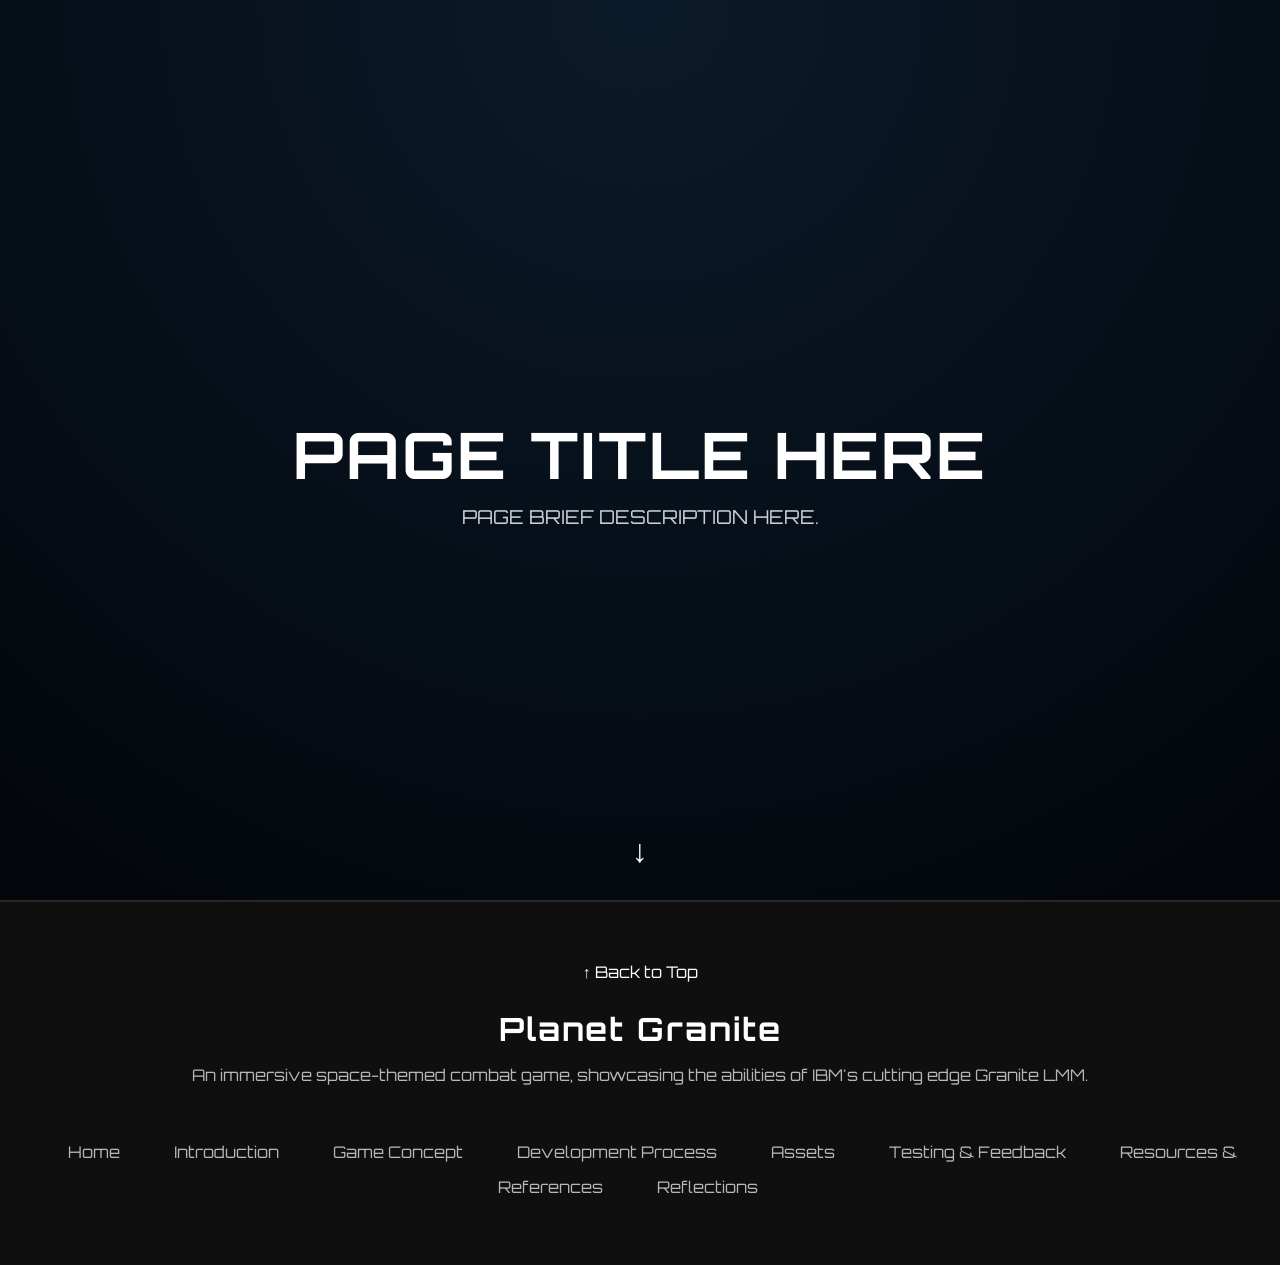
==== assets.html @ b50401d3 "Adds existing files" ====
<!DOCTYPE html>
<html lang="en">
<head>
  <meta charset="UTF-8">
  <title>Planet Granite - Assets</title>
  <link rel="stylesheet" href="styles.css">
  <link rel="stylesheet" href="root-styles.css">
  <link href="https://fonts.googleapis.com/css2?family=Orbitron:wght@400;700&display=swap" rel="stylesheet">
</head>
<body>

<header class="hero" id="toTop">
    <div class="hero-content">
        <h1>PAGE TITLE HERE</h1>
        <p>
        PAGE BRIEF DESCRIPTION HERE.
        </p>
    </div>
    <div class="scroll-indicator">↓</div>
</header>


<footer class="footer">
  <div class="footer-content">

    <a class="toTop" href="#toTop">↑ Back to Top</a>
    
    <h2>Planet Granite</h2>
    
    <p class="footer-desc">
      An immersive space-themed combat game, showcasing the abilities of IBM's cutting edge Granite LMM.
    </p>

    <div class="footer-links">
      <a href="index.html">Home</a>
      <a href="introduction.html">Introduction</a>
      <a href="game-concept.html">Game Concept</a>
      <a href="development.html">Development Process</a>
      <a href="Assets.html">Assets</a>
      <a href="testing-feedback.html">Testing & Feedback</a>
      <a href="resources-references.html">Resources & References</a>
      <a href="reflections.html">Reflections</a>
    </div>
  </div>
</footer>

<script src="script.js"></script>
</body>
</html>
---- styles.css ----
#starfield {
  position: fixed;
  inset: 0;
  z-index: 0;
  background: radial-gradient(ellipse at bottom, #02030a, #000);
  pointer-events: none;
}

.hero,
.timeline,
.footer,
#tooltip {
  position: relative;
  z-index: 1;
}

.timeline {
  display: flex;
  justify-content: center;
  margin-top: 80px;
}

svg {
  max-width: 750px;
  width: 100%;
  height: auto;
  display: block;
}

.spacer {
  height: 100px;
}

#rocket {
  pointer-events: none;
  will-change: transform;
}

.planet {
  opacity: 1;
  cursor: pointer;
}

.planet circle {
  transition: transform 0.25s ease, filter 0.25s ease;
  transform-box: fill-box;
  transform-origin: center;
}

.planet:hover circle {
  transform: scale(1.08);
  filter: drop-shadow(0 0 8px rgba(255,255,255,0.5));
}

#tooltip {
  position: fixed;
  padding: 10px 16px;
  border-radius: 16px;
  background: rgba(0,0,0,0.6);
  color: white;
  font-family: Orbitron;
  font-size: 14px;
  opacity: 0;
  pointer-events: none;
  z-index: 9999;
}
---- root-styles.css ----
body {
  margin: 0;
  background: radial-gradient(circle at top, #0b1a2a, #000);
  font-family: 'Orbitron', sans-serif;
  scroll-behavior: smooth;
}

.hero {
  height: 100vh;
  display: flex;
  align-items: center;
  justify-content: center;
  text-align: center;
  color: white;
}

.hero-content h1 {
  font-size: 4rem;
  letter-spacing: 2px;
  margin-bottom: 10px;
}

.hero-content p {
  font-size: 1.2rem;
  opacity: 0.8;
  max-width: 500px;
  margin: auto;
}

.scroll-indicator {
  position: absolute;
  bottom: 30px;
  font-size: 2rem;
  animation: bounce 1.5s infinite;
}

@keyframes bounce {
  0%, 100% { transform: translateY(0); }
  50% { transform: translateY(10px); }
}

.footer {
  background: #0f0f0f;
  color: white;
  padding: 60px 20px;
  text-align: center;
  border-top: 2px solid rgba(255,255,255,0.1);
}

.footer-content {
  margin: auto;
}

.footer h2 {
  font-size: 2rem;
  margin-bottom: 10px;
  letter-spacing: 2px;
}

.footer-desc {
  opacity: 0.7;
  margin-bottom: 50px;
}

.footer-links a {
  color: white;
  margin: 0px 25px;
  line-height: 35px;
  text-decoration: none;
  opacity: 0.7;
  transition: 0.3s;
}

.footer-links a:hover {
  opacity: 1;
  text-shadow: 0 0 8px white;
}

.toTop {
    margin: 25px;
    color: white;
    text-decoration: none;
}
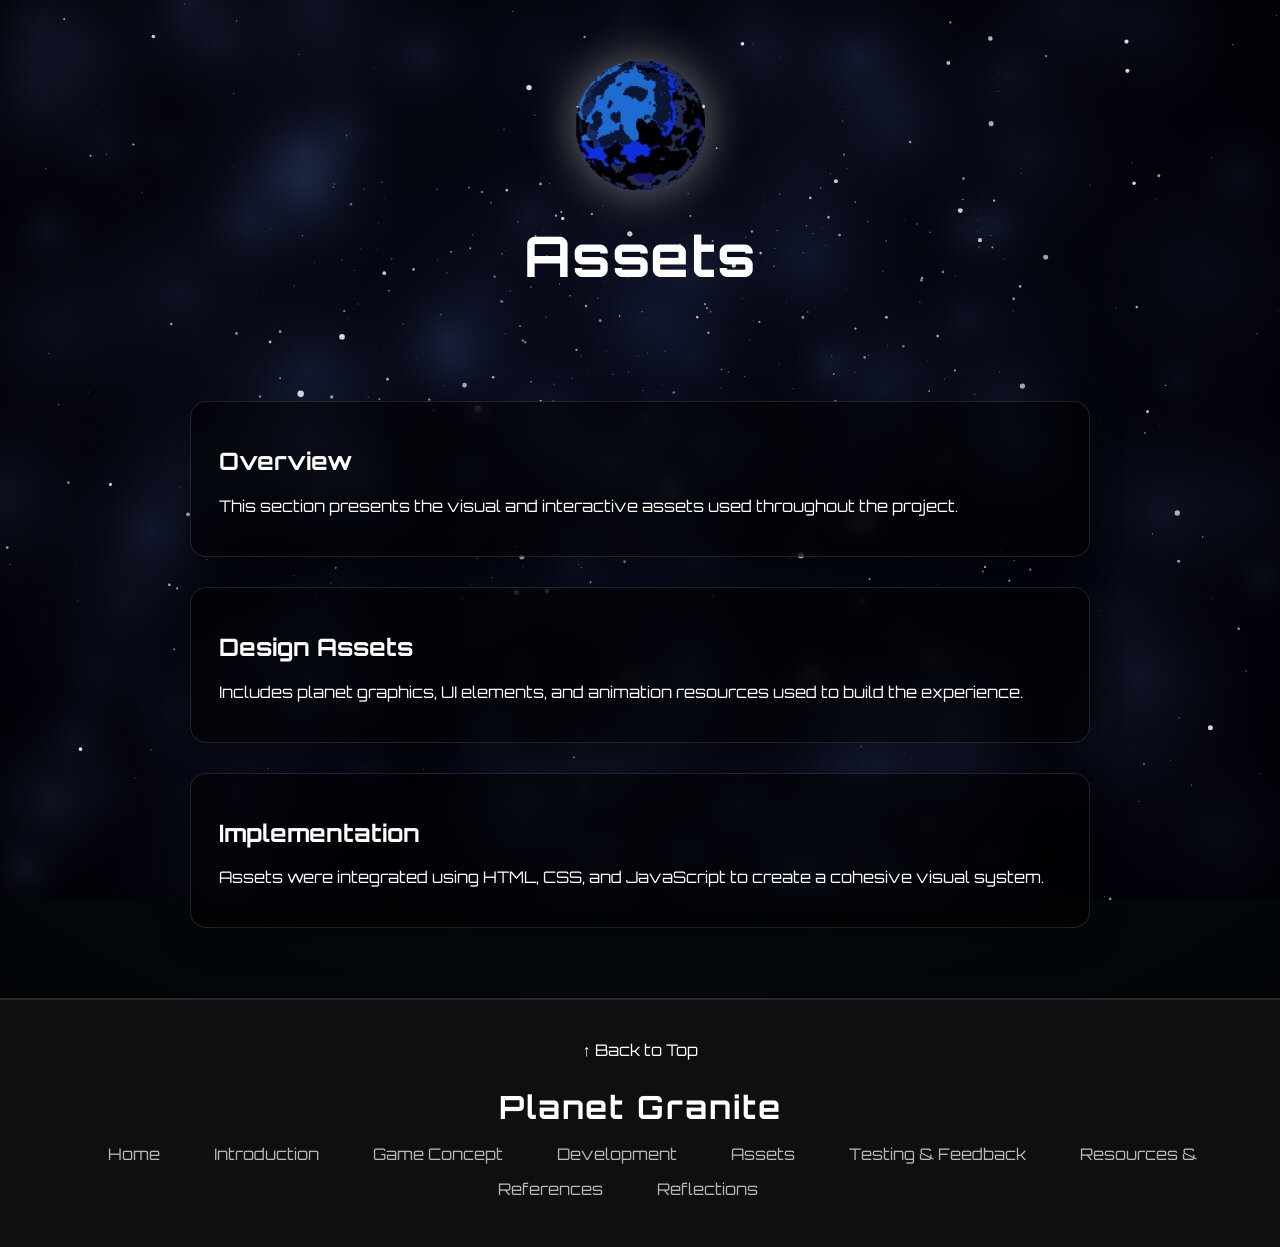
==== commit 197fe876: "update" ====
--- a/assets.html
+++ b/assets.html
@@ -1,49 +1,77 @@
 <!DOCTYPE html>
 <html lang="en">
+
 <head>
   <meta charset="UTF-8">
+  <meta name="viewport" content="width=device-width, initial-scale=1.0">
   <title>Planet Granite - Assets</title>
+
   <link rel="stylesheet" href="styles.css">
   <link rel="stylesheet" href="root-styles.css">
+
   <link href="https://fonts.googleapis.com/css2?family=Orbitron:wght@400;700&display=swap" rel="stylesheet">
 </head>
-<body>
 
-<header class="hero" id="toTop">
-    <div class="hero-content">
-        <h1>PAGE TITLE HERE</h1>
-        <p>
-        PAGE BRIEF DESCRIPTION HERE.
-        </p>
-    </div>
-    <div class="scroll-indicator">↓</div>
+<body class="page-content-layout">
+
+<!-- STARFIELD -->
+<canvas id="starfield"></canvas>
+
+<!-- HEADER (MATCHES INTRO PAGE) -->
+<header class="page-header" id="toTop">
+  <img class="page-planet" src="assets/blue-planet.gif" alt="">
+  <h1>Assets</h1>
 </header>
 
+<!-- MAIN CONTENT -->
+<main class="page-content">
 
+  <section class="text-block">
+    <h2>Overview</h2>
+    <p>
+      This section presents the visual and interactive assets used throughout the project.
+    </p>
+  </section>
+
+  <section class="text-block">
+    <h2>Design Assets</h2>
+    <p>
+      Includes planet graphics, UI elements, and animation resources used to build the experience.
+    </p>
+  </section>
+
+  <section class="text-block">
+    <h2>Implementation</h2>
+    <p>
+      Assets were integrated using HTML, CSS, and JavaScript to create a cohesive visual system.
+    </p>
+  </section>
+
+</main>
+
+<!-- FOOTER -->
 <footer class="footer">
   <div class="footer-content">
 
     <a class="toTop" href="#toTop">↑ Back to Top</a>
-    
+
     <h2>Planet Granite</h2>
-    
-    <p class="footer-desc">
-      An immersive space-themed combat game, showcasing the abilities of IBM's cutting edge Granite LMM.
-    </p>
 
     <div class="footer-links">
       <a href="index.html">Home</a>
       <a href="introduction.html">Introduction</a>
       <a href="game-concept.html">Game Concept</a>
-      <a href="development.html">Development Process</a>
+      <a href="development.html">Development</a>
       <a href="Assets.html">Assets</a>
       <a href="testing-feedback.html">Testing & Feedback</a>
       <a href="resources-references.html">Resources & References</a>
       <a href="reflections.html">Reflections</a>
     </div>
+
   </div>
 </footer>
 
-<script src="script.js"></script>
+<script src="starfield-static.js"></script>
+
 </body>
 </html>
--- a/styles.css
+++ b/styles.css
@@ -1,66 +1,229 @@
-#starfield {
-  position: fixed;
-  inset: 0;
-  z-index: 0;
-  background: radial-gradient(ellipse at bottom, #02030a, #000);
-  pointer-events: none;
-}
+body{
+  margin:0;
+  overflow-x:hidden;
+  font-family:Orbitron, sans-serif;
+  color:white;
+  background:transparent;
+}
+
+/* =========================
+   STARFIELD CANVAS (REAL BACKGROUND)
+========================= */
+
+#starfield{
+  position:fixed;
+  inset:0;
+  width:100vw;
+  height:100vh;
+
+  z-index:-1;
+  pointer-events:none;
+
+  /* IMPORTANT:
+     keep this subtle only — JS provides the galaxy feel */
+  background: radial-gradient(
+    ellipse at center,
+    #081b3a 0%,
+    #050816 40%,
+    #02030a 70%,
+    #000000 100%
+  );
+}
+
+/* =========================
+   GLOBAL LAYER STACK
+========================= */
 
 .hero,
 .timeline,
 .footer,
-#tooltip {
-  position: relative;
-  z-index: 1;
-}
-
-.timeline {
-  display: flex;
-  justify-content: center;
-  margin-top: 80px;
-}
-
-svg {
-  max-width: 750px;
-  width: 100%;
-  height: auto;
-  display: block;
-}
-
-.spacer {
-  height: 100px;
-}
-
-#rocket {
-  pointer-events: none;
-  will-change: transform;
-}
-
-.planet {
-  opacity: 1;
-  cursor: pointer;
-}
-
-.planet circle {
-  transition: transform 0.25s ease, filter 0.25s ease;
-  transform-box: fill-box;
-  transform-origin: center;
-}
-
-.planet:hover circle {
-  transform: scale(1.08);
-  filter: drop-shadow(0 0 8px rgba(255,255,255,0.5));
-}
-
-#tooltip {
-  position: fixed;
-  padding: 10px 16px;
-  border-radius: 16px;
-  background: rgba(0,0,0,0.6);
-  color: white;
-  font-family: Orbitron;
-  font-size: 14px;
-  opacity: 0;
-  pointer-events: none;
-  z-index: 9999;
+#tooltip{
+  position:relative;
+  z-index:1;
+}
+
+/* =========================
+   LANDING PAGE ONLY
+========================= */
+
+body:not(.page-content-layout) .hero{
+  position:absolute;
+  top:8vh;
+  left:6vw;
+  text-align:left;
+}
+
+.timeline{
+  display:flex;
+  justify-content:center;
+  margin-top:40px;
+  padding:0 20px;
+}
+
+svg{
+  max-width:750px;
+  width:100%;
+  height:auto;
+  display:block;
+  transform: translate(110px, -60px);
+}
+
+/* =========================
+   PLANETS (LANDING PAGE)
+========================= */
+
+.planet{
+  cursor:pointer;
+  transition:0.25s ease;
+  transform-box:fill-box;
+  transform-origin:center;
+}
+
+.planet:hover{
+  transform:scale(1.08);
+  filter:
+    drop-shadow(0 0 6px rgba(255,255,255,0.6))
+    drop-shadow(0 0 12px rgba(255,255,255,0.35));
+}
+
+
+
+/* =========================
+   ROCKET
+========================= */
+
+#rocket{
+  pointer-events:none;
+  will-change:transform;
+}
+
+/* =========================
+   TOOLTIP
+========================= */
+
+#tooltip{
+  position:fixed;
+  padding:10px 16px;
+  border-radius:16px;
+  background:rgba(0,0,0,0.6);
+  font-size:18px;
+  opacity:0;
+  pointer-events:none;
+  z-index:9999;
+}
+
+/* =========================
+   PAGE SYSTEM (ALL CONTENT PAGES)
+========================= */
+
+.page-content-layout{
+  display:flex;
+  flex-direction:column;
+  min-height:100vh;
+}
+
+/* HEADER (ALL PAGES UNIFIED) */
+
+.page-content-layout .page-header{
+  display:flex;
+  justify-content:center;
+  align-items:center;
+
+  flex-direction:column;
+  gap:30px;
+
+  text-align:center;
+
+  margin-top:60px;
+  margin-bottom:40px;
+}
+
+.page-content-layout .page-header h1{
+  font-size:clamp(2.2rem, 4.5vw, 3.5rem);
+  margin:0;
+  letter-spacing:1.5px;
+}
+
+/* PLANET ON PAGE HEADERS */
+
+.page-content-layout .page-planet{
+  width:130px;
+  height:130px;
+  object-fit:contain;
+
+  filter:drop-shadow(0 0 24px rgba(255,255,255,0.45));
+  transition: transform 0.3s ease, filter 0.3s ease;
+}
+
+.page-content-layout .page-planet:hover{
+  transform:scale(1.08);
+  filter:drop-shadow(0 0 32px rgba(120,180,255,0.55));
+}
+
+/* MAIN CONTENT */
+
+.page-content-layout main.page-content{
+  flex:1;
+  width:100%;
+  max-width:900px;
+  margin:0 auto;
+  padding:40px 20px;
+}
+
+/* TEXT BLOCKS */
+
+.page-content-layout .text-block{
+  background:rgba(0,0,0,0.55);
+  border:1px solid rgba(255,255,255,0.12);
+  border-radius:16px;
+
+  padding:24px 28px;
+  margin:30px 0;
+
+  backdrop-filter:blur(10px);
+  box-shadow:0 10px 30px rgba(0,0,0,0.4);
+}
+
+/* FOOTER */
+
+.page-content-layout .footer{
+  margin-top:auto;
+  padding:40px 20px;
+}
+
+/* =========================
+   SPACING
+========================= */
+
+.spacer{
+  height:clamp(60px,10vw,120px);
+}
+
+/* =========================
+   MOBILE
+========================= */
+
+@media(max-width:768px){
+
+  svg{
+    max-width:95%;
+    transform: translate(50px, -30px);
+  }
+
+  #tooltip{
+    display:none;
+  }
+
+  .page-content-layout .page-planet{
+    width:105px;
+    height:105px;
+  }
+}
+
+/* =========================
+   BACK TO TOP
+========================= */
+
+.toTop{
+  cursor:pointer;
 }
